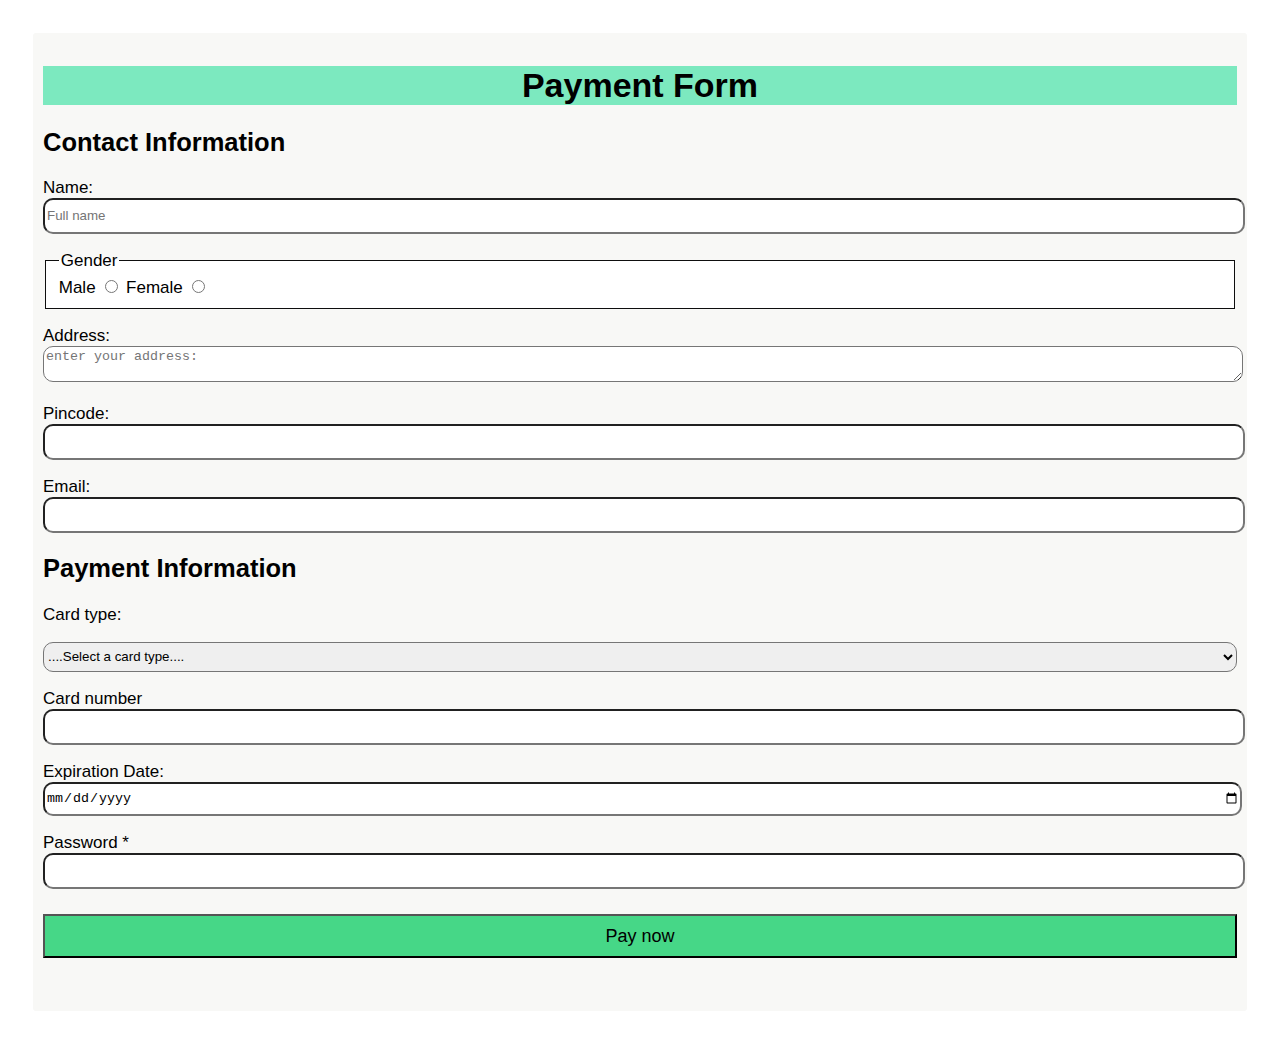
==== prathana/index.html @ 2d8e7968 "Add files via upload" ====
<!DOCTYPE html>
<html lang="en">
<head>
    <meta charset="UTF-8">
    <meta name="viewport" content="width=device-width, initial-scale=1.0">
    <title>Document</title>
    <style>
        body{
            font-family: Verdana, Geneva, Tahoma, sans-serif;
            margin: 15px;
            font-size: 17px;
            padding: 8px;
            
        }
        .main{
             background-color: rgb(124, 233, 191);
        }
.container{
    background-color: #f8f8f6;
}
input[type="text"],
input[type="email"],
input[type="number"],
input[type="password"],
input[type="date"],
select,
textarea{
    width: 100%;
    border-radius: 10px;
    height: 30px;
    
}
fieldset{
    background-color: #fff;
    border: 1px solid #0e0e0e;

}

    h1{
        text-align: center;
        
    }
    div{
        padding: 10px;
        margin: 10px;
        
        border-radius: 3px;
    }
    .clip-circle{
        clip-path: polygon(0% 20%, 60% 20%, 60% 0%, 100% 50%, 60% 100%, 60% 80%, 0% 80%);


    }
    #box{
        width: 150px;
        height: 150px;
        border: 10px;
        
        padding: 1cm;
        float: left;
       
    }
    input [type="submit"]
    {
        background-color: rgba(71, 210, 138, 0.906) 34, 34, 0.906;
        color  :white;
        padding  :12px 20px;
        border:solid black;

    }
    .pay{
        background-color: rgb(70, 215, 135);
        font-size: large;
        text-align: center;
        width: 100%;
        height: 30px;
        padding-top: 10px;
        padding-bottom: 30px;
        
    }
    .pay:hover{
       background-color: rgb(30, 230, 30); 
    }
    
    </style>
</head>
<body>
    <div class="container">
    <form action="">
        <h1 class="main" >Payment Form</h1>
        
        <h2>Contact Information</h2>
        <p>Name: <input type="text" name="name" placeholder="Full name" required class="name"></p>
        <i class="fa fa-user icon"></i>
        <p>
            <fieldset>
                <legend>Gender</legend>
            Male <input type="radio" name="gender" id="gender" required> 
            Female <input type="radio" name="gender" id="gender" required> 
        </fieldset></p>
<p> Address: <textarea name="address" id="address" placeholder="enter your address:" required cols="70" rows="10"></textarea> </Address></p>
<p>Pincode: <input type="number" name="pincode" id="pincode" required></p>
<p> Email: <input type="email" name="email" id="email" required></p>
<h2>Payment Information</h2>
<p>Card type: </p>
    <select name="Card type" id="card type" name="card type" required>
        <option value="">....Select a card type....</option>
        <option value="Visa">Visa</option>
        <option value="Rupay">Rupay</option>
        <option value="Gpay">Gpay</option>
    </select>
    <p>Card number <input type="number" name="number" id="number" required>
        <p>
            Expiration Date: <input type="date" name="date" id="date" required>
        </p>
        <p>  Password *<input type="password" id="cvv" name="cvv" required>
        </br>
             <h1> <input class="pay" type="submit" value="Pay now"></h1>
                       
            </p>
        </br>
    </form>
    
</div>
</body>
</html>
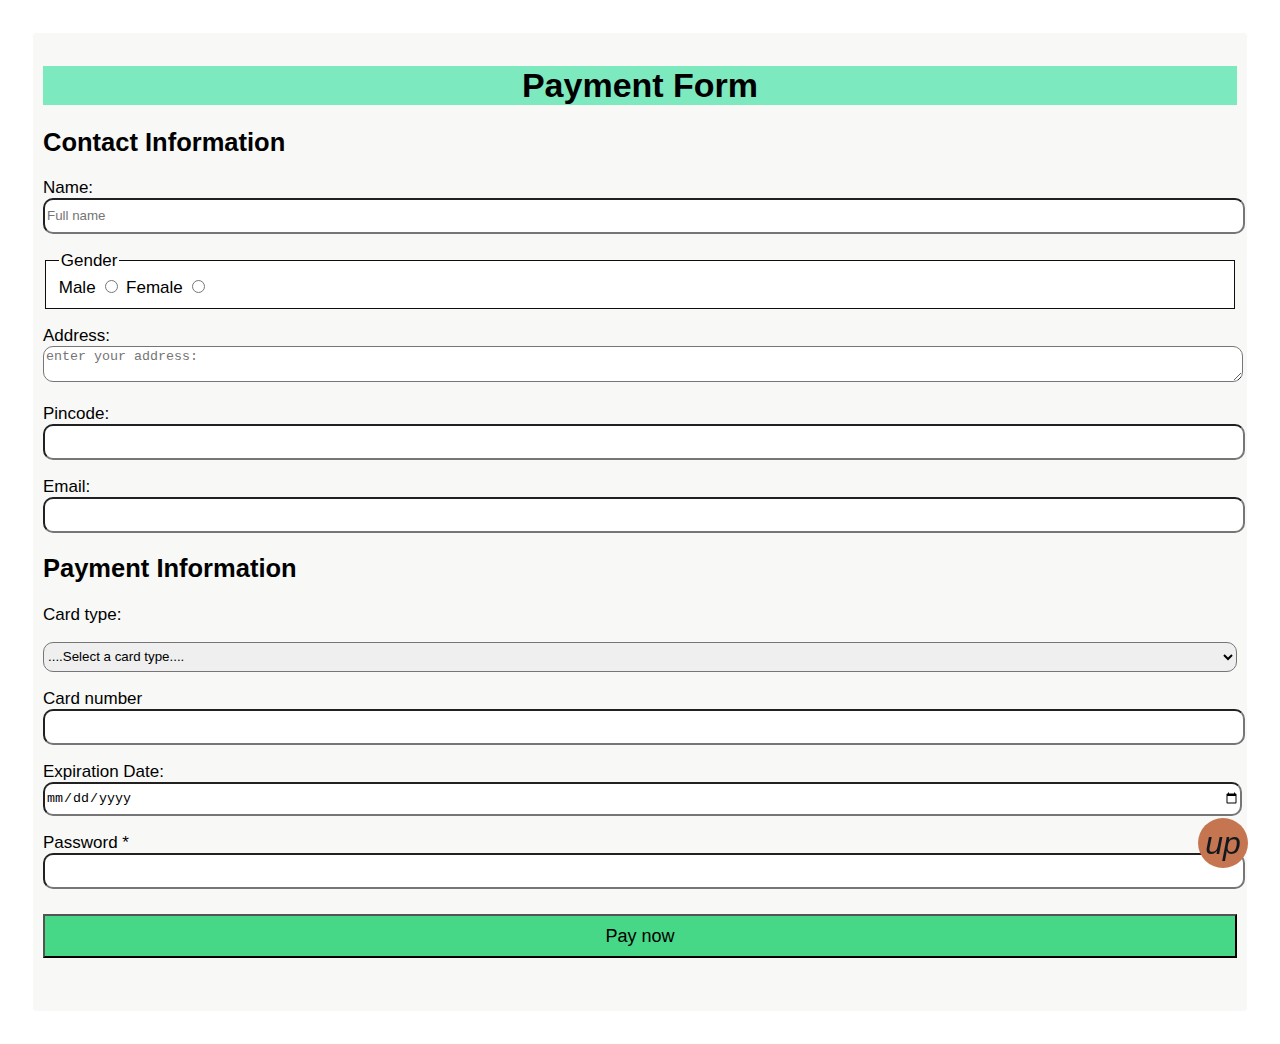
==== commit 0ae3e998: "Update index.html" ====
--- a/prathana/index.html
+++ b/prathana/index.html
@@ -81,6 +81,31 @@
     .pay:hover{
        background-color: rgb(30, 230, 30); 
     }
+        .to-top.active {
+    bottom: 32px;
+    pointer-events: auto;
+    opacity: 1;
+}
+         
+
+.to-top {
+    background-color: #c57651;
+    color: #11181f;
+    position: fixed;
+    bottom: 16px;
+    right: 32px;
+    width: 50px;
+    height: 50px;
+    border-radius: 50%;
+    display: flex;
+    align-items: center;
+    justify-content: center;
+    font-size: 32px;
+    text-decoration: none;
+    opacity: 0;
+    pointer-events: none;
+    transition: all .4s;
+}
     
     </style>
 </head>
@@ -120,7 +145,10 @@
             </p>
         </br>
     </form>
+        <a href="#" class="to-top active">
+        <i class="fa-solid fa-arrow-up">up</i>
+    </a>
     
 </div>
 </body>
-</html>+</html>
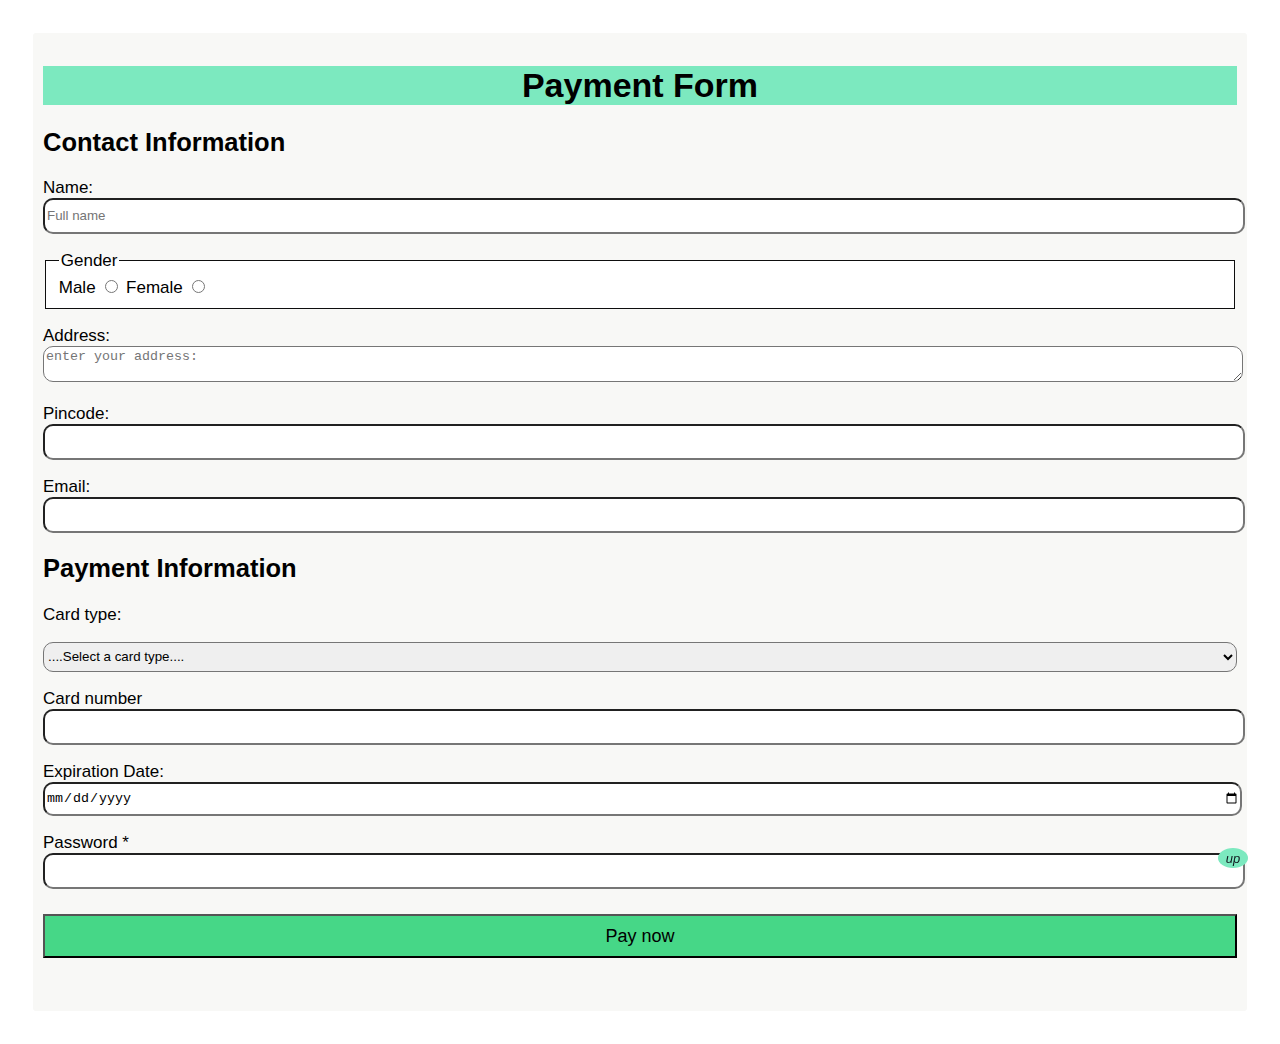
==== commit 8f93aa3a: "Update index.html" ====
--- a/prathana/index.html
+++ b/prathana/index.html
@@ -89,18 +89,18 @@
          
 
 .to-top {
-    background-color: #c57651;
+    background-color: rgb(124, 233, 191);
     color: #11181f;
     position: fixed;
     bottom: 16px;
     right: 32px;
-    width: 50px;
-    height: 50px;
-    border-radius: 50%;
+    width: 30px;
+    height: 20px;
+    border-radius: 100%;
     display: flex;
     align-items: center;
     justify-content: center;
-    font-size: 32px;
+    font-size: 13px;
     text-decoration: none;
     opacity: 0;
     pointer-events: none;
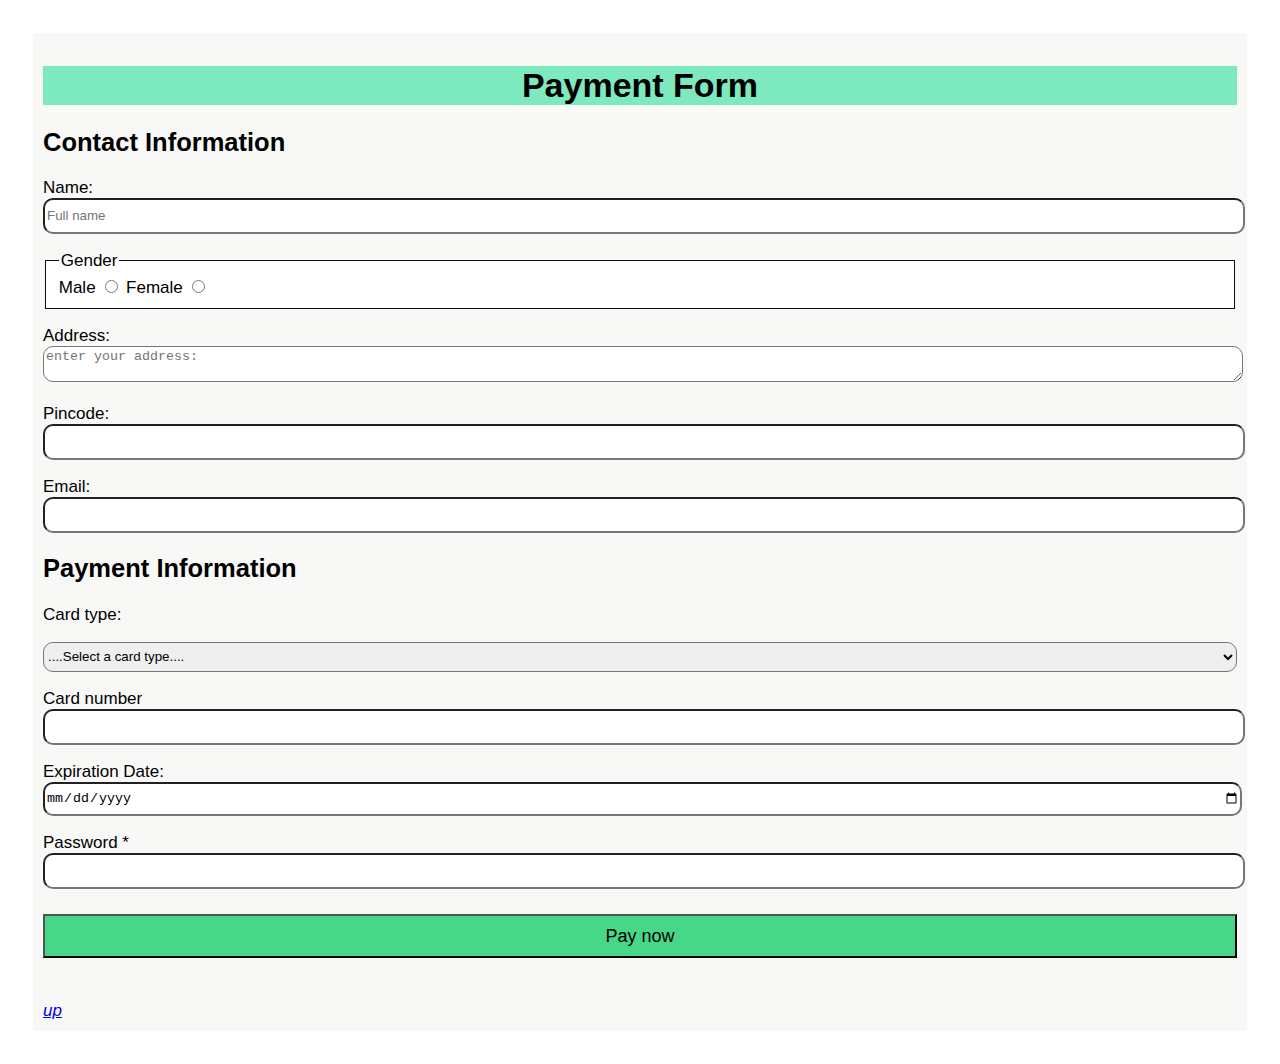
==== commit aa9d7c25: "index.html" ====
--- a/prathana/index.html
+++ b/prathana/index.html
@@ -81,35 +81,54 @@
     .pay:hover{
        background-color: rgb(30, 230, 30); 
     }
-        .to-top.active {
-    bottom: 32px;
-    pointer-events: auto;
-    opacity: 1;
+   .go-top-btn {
+  position: fixed;
+  bottom: 35px;
+  right: 35px;
+  border-radius: 50%;
+  cursor: pointer;
+  height: 50px;
+  width: 50px;
+  display: none;
+  justify-content: center;
+  align-items: center;
 }
-         
 
-.to-top {
-    background-color: rgb(124, 233, 191);
-    color: #11181f;
-    position: fixed;
-    bottom: 16px;
-    right: 32px;
-    width: 30px;
-    height: 20px;
-    border-radius: 100%;
-    display: flex;
-    align-items: center;
-    justify-content: center;
-    font-size: 13px;
-    text-decoration: none;
-    opacity: 0;
-    pointer-events: none;
-    transition: all .4s;
+.go-top-btn img {
+  width: 50px;
+  height: 50px;
+  border-radius: 100%;
+  border-color: solid rgb(70, 215, 135) ;
+  border: 5px;
 }
     
     </style>
 </head>
 <body>
+
+    <button class="go-top-btn" >
+        <img src="arrow.png" alt="arrow up">
+    </button>
+
+    <script>const goTopBtn = document.querySelector('.go-top-btn');
+
+    window.addEventListener('scroll', checkHeight)
+    
+    function checkHeight(){
+      if(window.scrollY > 40) {
+        goTopBtn.style.display = "flex"
+      } else {
+        goTopBtn.style.display = "none"
+      }
+    }
+    
+    goTopBtn.addEventListener('click', () => {
+      window.scrollTo({
+        top: 0,
+        behavior: "smooth"
+      })
+    })
+</script>
     <div class="container">
     <form action="">
         <h1 class="main" >Payment Form</h1>
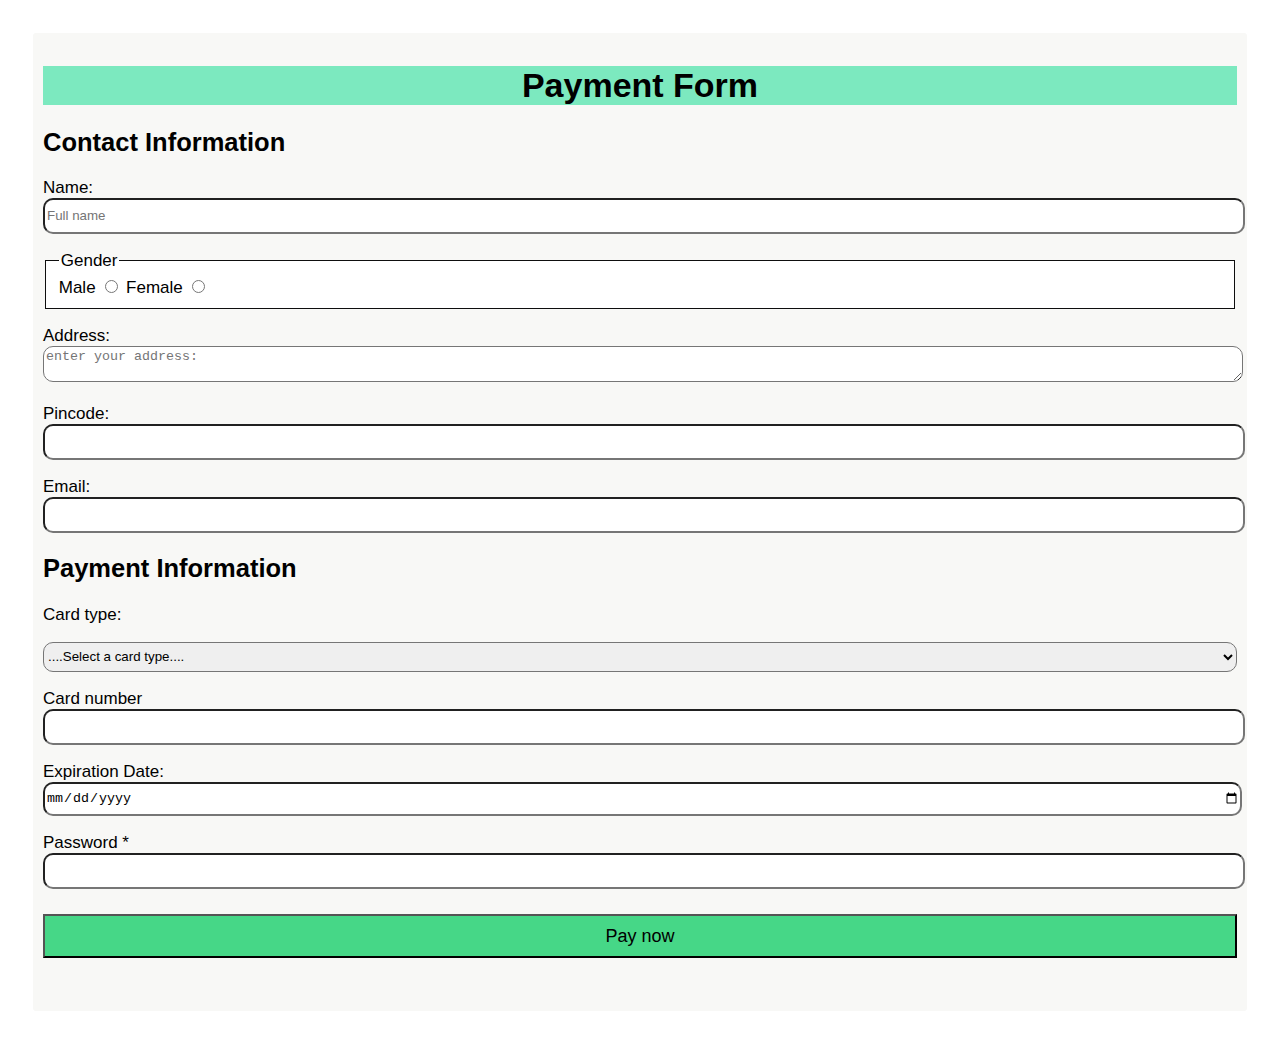
==== commit d052742b: "Update index.html" ====
--- a/prathana/index.html
+++ b/prathana/index.html
@@ -164,9 +164,6 @@
             </p>
         </br>
     </form>
-        <a href="#" class="to-top active">
-        <i class="fa-solid fa-arrow-up">up</i>
-    </a>
     
 </div>
 </body>
